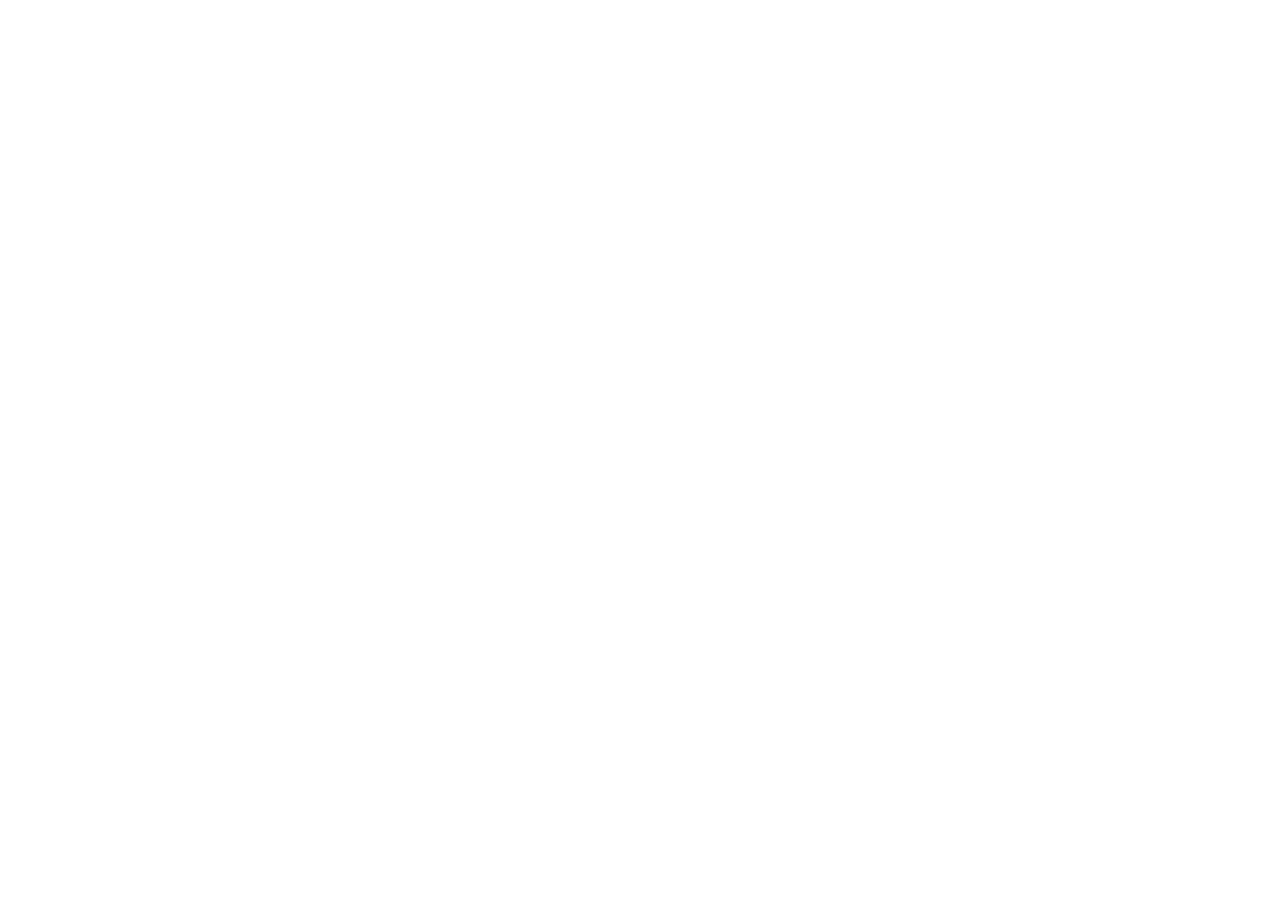
==== chaos/index.html @ abe472d8 "Add Arkham Chaos" ====
<!DOCTYPE html>
<html lang="en">
  <head>
    <meta charset="UTF-8" />
    <link rel="icon" type="image/svg+xml" href="/vite.svg" />
    <meta name="viewport" content="width=device-width, initial-scale=1.0" />
    <title>Arkham Card Chaos Bag</title>
    <script type="module" crossorigin src="/assets/index.84c546af.js"></script>
    <link rel="stylesheet" href="/assets/index.a667ba28.css">
  </head>
  <body>
    <div id="app"></div>
    
  </body>
</html>
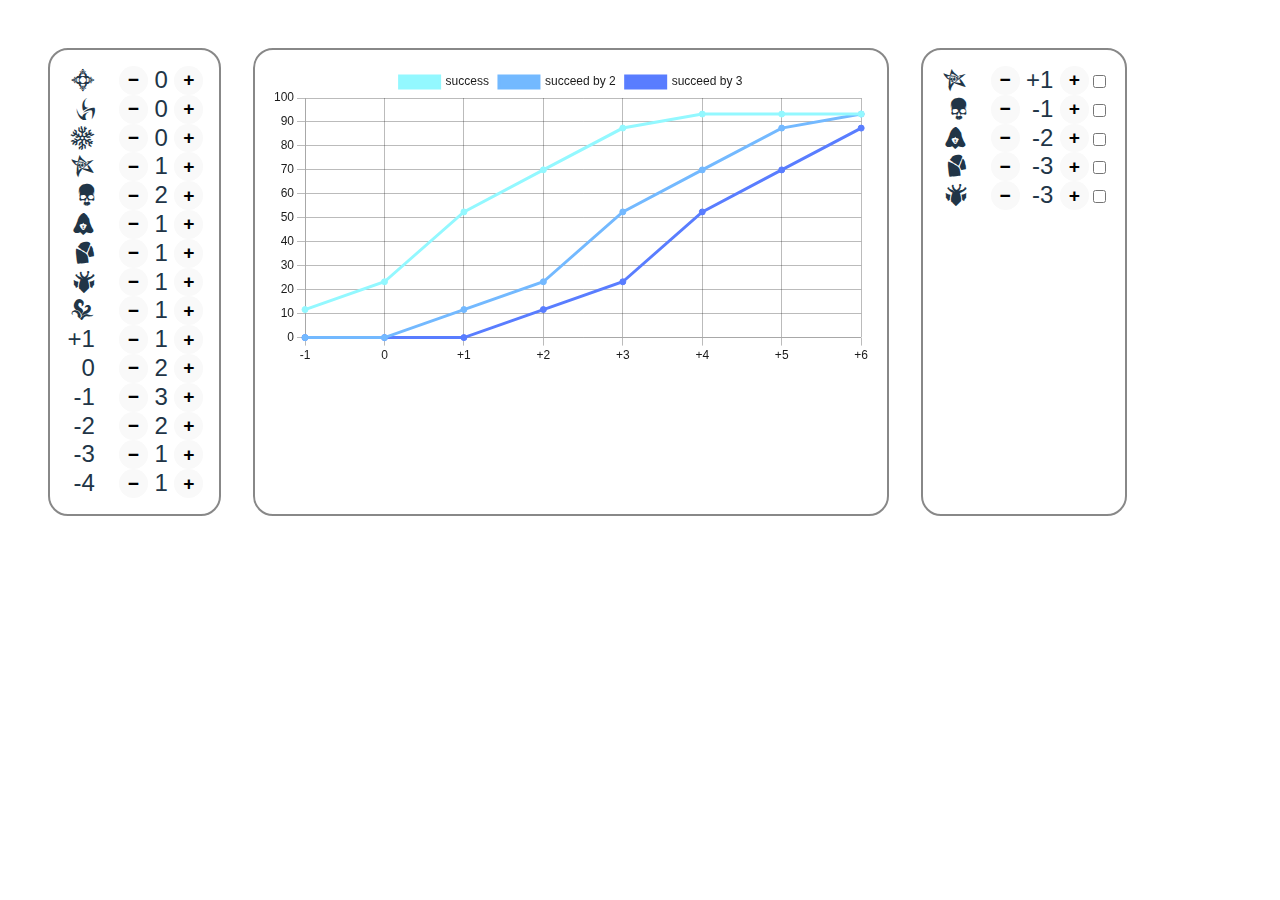
==== commit 1fc19867: "Fix paths for chaos" ====
--- a/chaos/index.html
+++ b/chaos/index.html
@@ -2,11 +2,10 @@
 <html lang="en">
   <head>
     <meta charset="UTF-8" />
-    <link rel="icon" type="image/svg+xml" href="/vite.svg" />
     <meta name="viewport" content="width=device-width, initial-scale=1.0" />
     <title>Arkham Card Chaos Bag</title>
-    <script type="module" crossorigin src="/assets/index.84c546af.js"></script>
-    <link rel="stylesheet" href="/assets/index.a667ba28.css">
+    <script type="module" crossorigin src="/chaos/assets/index.84c546af.js"></script>
+    <link rel="stylesheet" href="/chaos/assets/index.a667ba28.css">
   </head>
   <body>
     <div id="app"></div>
--- a/chaos/assets/index.a667ba28.css
+++ b/chaos/assets/index.a667ba28.css
@@ -0,0 +1 @@
+:root{font-family:Inter,Avenir,Helvetica,Arial,sans-serif;font-size:16px;line-height:24px;font-weight:400;color-scheme:light dark;color:#ffffffde;background-color:#242424;font-synthesis:none;text-rendering:optimizeLegibility;-webkit-font-smoothing:antialiased;-moz-osx-font-smoothing:grayscale;-webkit-text-size-adjust:100%}a{text-decoration:inherit}a{font-weight:500;color:#646cff}a:hover{color:#535bf2}body{margin:0;min-width:320px;min-height:100vh}h1{font-size:3.2em;line-height:1.1}#app{max-width:1280px;margin:0 auto;padding:2rem}button{border:1px solid transparent;padding:.6em 1.2em;font-family:inherit;background-color:#1a1a1a;cursor:pointer;transition:border-color .25s}button:hover{border-color:#646cff}button:focus,button:focus-visible{outline:4px auto -webkit-focus-ring-color}@media (prefers-color-scheme: light){:root{color:#213547;background-color:#fff}a:hover{color:#747bff}button{background-color:#f9f9f9}}#contents-tracker{font-size:1.5rem;line-height:1.8rem;padding-left:.3rem}#contents-tracker div,#chaos-outcomes{display:flex}#token-values{font-size:1.5rem;line-height:1.8rem;padding-left:.2rem}#token-values div{display:flex}.outcome-container{width:600px}.plus-button,.minus-button{border-radius:50%;padding:.1rem .5rem;font-size:1.2rem;font-weight:700}.plus-button:before{content:"+"}.minus-button:before{content:"\2212"}.card{padding:1rem;margin:1rem;border:solid 2px #888888;border-radius:20px}.calculator-view{display:flex}.token-name{padding-right:1em;padding-left:.5rem;width:2rem;display:flex;justify-content:flex-end}.token-count{padding:0 .4rem}.token-value{padding:0 .4rem;width:1.7rem;display:flex;justify-content:flex-end}@font-face{font-family:Arkham Icons;src:url(/chaos/assets/arkham-icons.6df627cf.otf) format("opentype"),url(/assets/arkham-icons.854ffe53.ttf) format("truetype")}[class^=icon-],[class*=" icon-"]{font-family:Arkham Icons;speak:none;font-style:normal;font-weight:400;font-variant:normal;text-transform:none;-webkit-font-smoothing:antialiased}.icon-skull:before{content:"k"}.icon-cultist:before{content:"l"}.icon-tablet:before{content:"q"}.icon-squiddy:before{content:"n"}.icon-eldersign:before{content:"o"}.icon-autofail:before{content:"m"}.icon-bless:before{content:"v"}.icon-curse:before{content:"w"}.icon-frost:before{content:"x"}.icon-investigator:before{content:"u"}.icon-willpower:before{content:"p"}.icon-intellect:before{content:"b"}.icon-strength:before{content:"c"}.icon-agility:before{content:"a"}
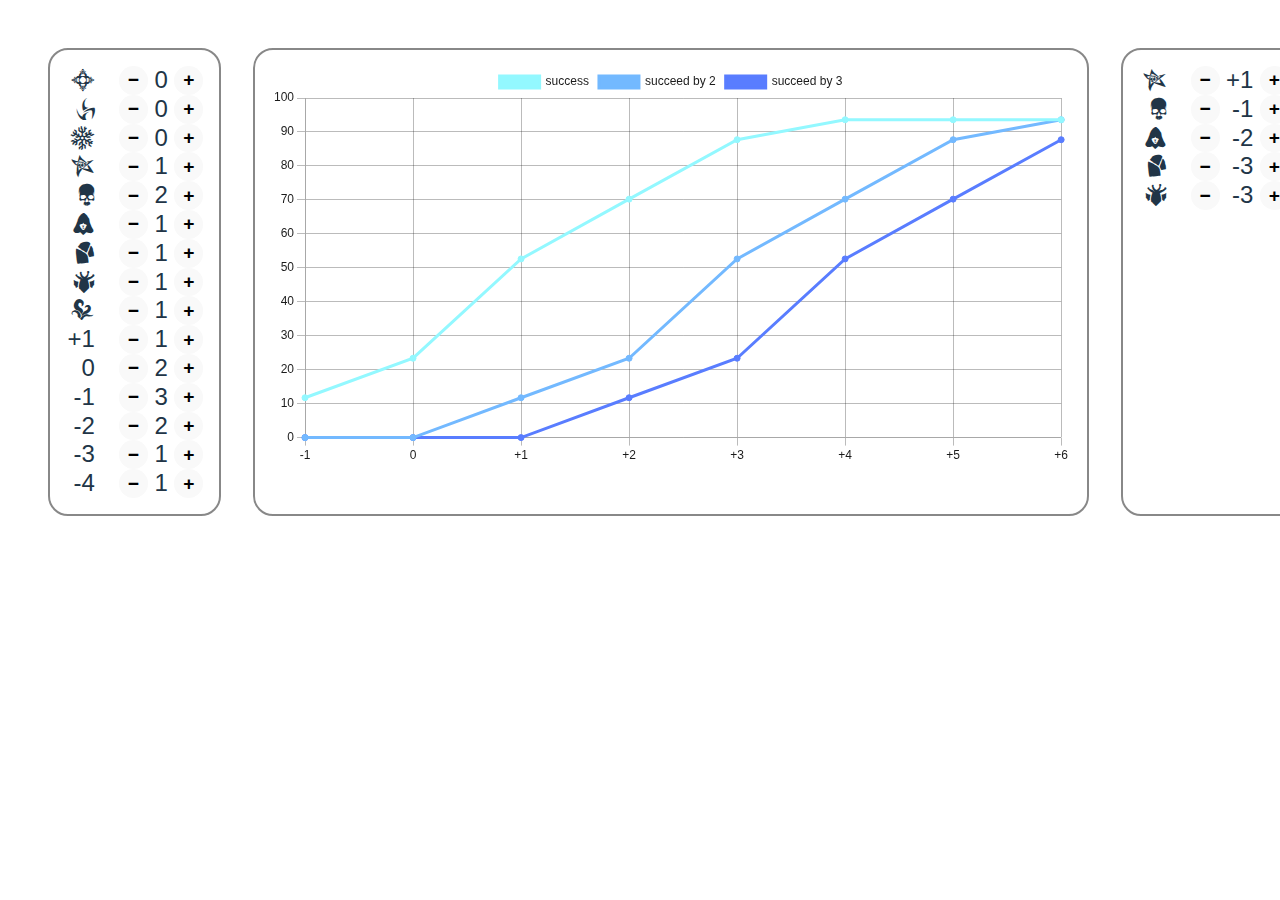
==== commit 5f2af2cc: "Updated chaos bag" ====
--- a/chaos/index.html
+++ b/chaos/index.html
@@ -2,10 +2,11 @@
 <html lang="en">
   <head>
     <meta charset="UTF-8" />
+    <link rel="icon" type="image/svg+xml" href="/vite.svg" />
     <meta name="viewport" content="width=device-width, initial-scale=1.0" />
     <title>Arkham Card Chaos Bag</title>
     <script type="module" crossorigin src="/chaos/assets/index.84c546af.js"></script>
-    <link rel="stylesheet" href="/chaos/assets/index.a667ba28.css">
+    <link rel="stylesheet" href="/chaos/assets/index.3281cb2b.css">
   </head>
   <body>
     <div id="app"></div>
--- a/chaos/assets/index.3281cb2b.css
+++ b/chaos/assets/index.3281cb2b.css
@@ -0,0 +1 @@
+:root{font-family:Helvetica,Arial,sans-serif;font-size:16px;line-height:24px;color-scheme:light dark;color:#ffffffde;background-color:#242424;font-synthesis:none;text-rendering:optimizeLegibility;-webkit-font-smoothing:antialiased;-moz-osx-font-smoothing:grayscale;-webkit-text-size-adjust:100%}body{margin:0;min-width:320px;min-height:100vh}#app{max-width:1280px;margin:0 auto;padding:2rem}button{border:1px solid transparent;background-color:#1a1a1a;cursor:pointer;transition:border-color .25s}button:hover{border-color:#646cff}@media (prefers-color-scheme: light){:root{color:#213547;background-color:#fff}a:hover{color:#747bff}button{background-color:#f9f9f9}}#contents-tracker{font-size:1.5rem;line-height:1.8rem;padding-left:.3rem}#contents-tracker div{display:flex}#chaos-outcomes{display:flex;max-width:800px;flex:1}#token-values{font-size:1.5rem;line-height:1.8rem;padding-left:.2rem}#token-values div{display:flex}.outcome-container{flex:1}.plus-button,.minus-button{border-radius:50%;padding:.1rem .5rem;font-size:1.2rem;font-weight:700}.plus-button:before{content:"+"}.minus-button:before{content:"\2212"}.card{padding:1rem;margin:1rem;border:solid 2px #888888;border-radius:20px}.calculator-view{display:flex}@media screen and (max-width: 600px){.calculator-view{flex-flow:wrap row}#chaos-outcomes{order:-1}}.token-name{padding-right:1em;padding-left:.5rem;width:2rem;display:flex;justify-content:flex-end}.token-count{padding:0 .4rem}.token-value{padding:0 .4rem;width:1.7rem;display:flex;justify-content:flex-end}@font-face{font-family:Arkham Icons;src:url(/chaos/assets/arkham-icons.6df627cf.otf) format("opentype"),url(/chaos/assets/arkham-icons.854ffe53.ttf) format("truetype")}[class^=icon-],[class*=" icon-"]{font-family:Arkham Icons;speak:none;font-style:normal;font-weight:400;font-variant:normal;text-transform:none;-webkit-font-smoothing:antialiased}.icon-skull:before{content:"k"}.icon-cultist:before{content:"l"}.icon-tablet:before{content:"q"}.icon-squiddy:before{content:"n"}.icon-eldersign:before{content:"o"}.icon-autofail:before{content:"m"}.icon-bless:before{content:"v"}.icon-curse:before{content:"w"}.icon-frost:before{content:"x"}.icon-investigator:before{content:"u"}.icon-willpower:before{content:"p"}.icon-intellect:before{content:"b"}.icon-strength:before{content:"c"}.icon-agility:before{content:"a"}
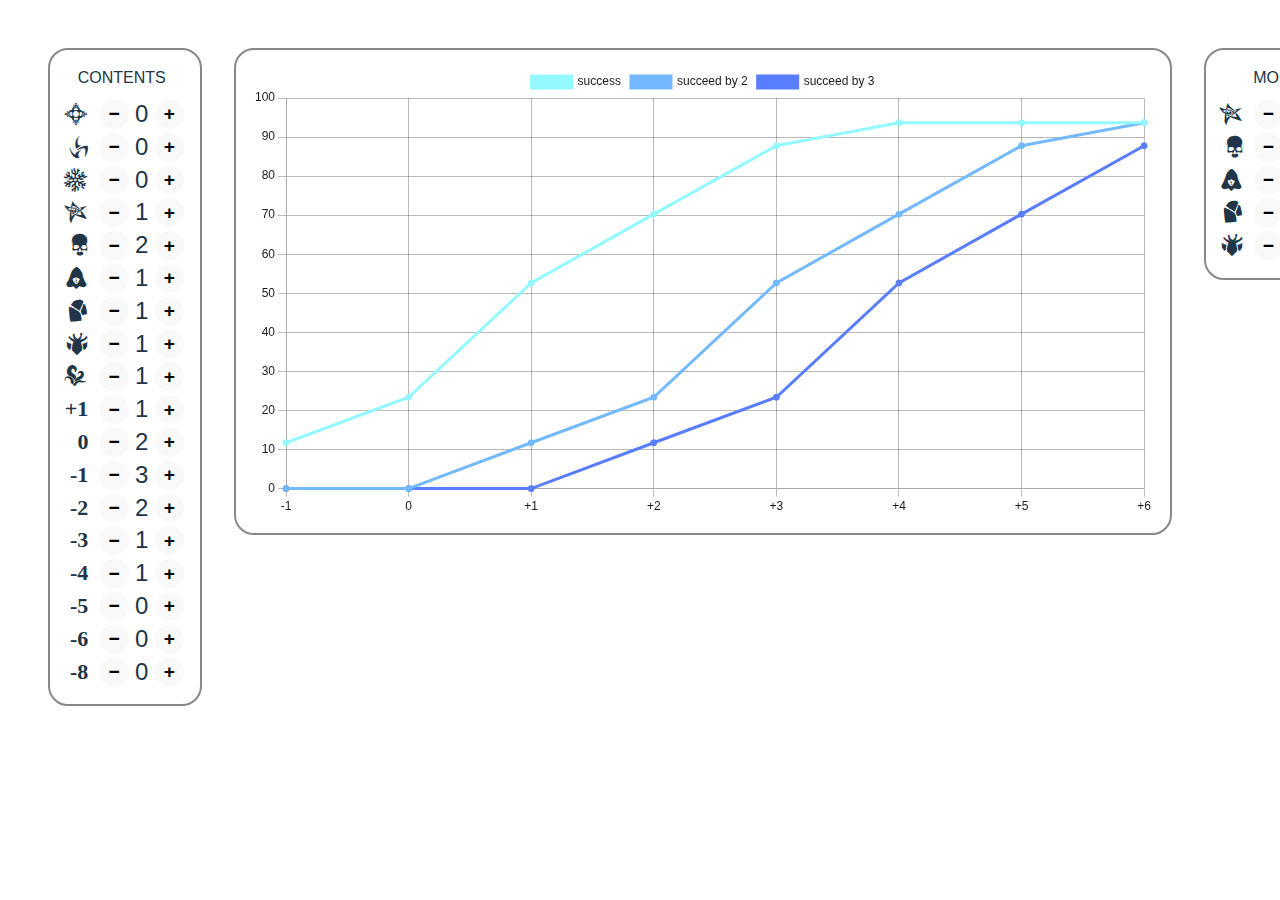
==== commit 613f22b0: "Update for chaos bag" ====
--- a/chaos/index.html
+++ b/chaos/index.html
@@ -5,8 +5,8 @@
     <link rel="icon" type="image/svg+xml" href="/vite.svg" />
     <meta name="viewport" content="width=device-width, initial-scale=1.0" />
     <title>Arkham Card Chaos Bag</title>
-    <script type="module" crossorigin src="/chaos/assets/index.84c546af.js"></script>
-    <link rel="stylesheet" href="/chaos/assets/index.3281cb2b.css">
+    <script type="module" crossorigin src="/chaos/assets/index.2d23c9df.js"></script>
+    <link rel="stylesheet" href="/chaos/assets/index.a3a1d886.css">
   </head>
   <body>
     <div id="app"></div>
--- a/chaos/assets/index.a3a1d886.css
+++ b/chaos/assets/index.a3a1d886.css
@@ -0,0 +1 @@
+:root{font-family:Helvetica,Arial,sans-serif;font-size:16px;line-height:24px;color-scheme:light dark;color:#ffffffde;background-color:#242424;text-rendering:optimizeLegibility;-webkit-font-smoothing:antialiased;-moz-osx-font-smoothing:grayscale;-webkit-text-size-adjust:100%}body{margin:0;min-width:320px;min-height:100vh}#app{max-width:1280px;margin:0 auto;padding:2rem}button{border:1px solid transparent;background-color:#1a1a1a;cursor:pointer;transition:border-color .25s}button:hover{border-color:#646cff}@media (prefers-color-scheme: light){:root{color:#213547;background-color:#fff}a:hover{color:#747bff}button{background-color:#f9f9f9}}h2{margin:0}#contents-tracker{padding-left:.6rem}#contents-tracker div{display:flex}#chaos-outcomes{flex:1}#token-values{padding-left:.5rem}.token-row{font-size:1.5rem;line-height:1.8rem;padding:2px 0}#token-values div,.outcome-container{display:flex}.plus-button,.minus-button{border-radius:50%;padding:.1rem .5rem;font-size:1.2rem;font-weight:700}.plus-button:before{content:"+"}.minus-button:before{content:"\2212"}.card{padding:1rem;margin:1rem;border:solid 2px #888888;border-radius:20px}.card h2,p{font-weight:500;font-size:16px;font-family:Avenir,Helvetica,sans-serif;text-transform:uppercase}.card-title{display:flex;justify-content:center;padding-bottom:.5rem}.calculator-view{display:flex}.token-name{padding-right:.5em;padding-left:.2rem;width:1.6rem;display:flex;justify-content:flex-end;font-family:serif;font-weight:700;font-size:22px}.token-count{padding:0 .4rem}.token-value{padding:0 .4rem;width:1.6rem;display:flex;justify-content:flex-end}@media screen and (max-width: 600px){.calculator-view{flex-flow:wrap row}#chaos-outcomes{order:-1}#app{padding:0}.card{margin:.4rem;padding:1rem .3rem}}@font-face{font-family:Arkham Icons;src:url(/chaos/assets/arkham-icons.6df627cf.otf) format("opentype"),url(/chaos/assets/arkham-icons.854ffe53.ttf) format("truetype")}[class^=icon-],[class*=" icon-"]{font-family:Arkham Icons;speak:none;font-style:normal;font-size:24px;font-weight:400;font-variant:normal;text-transform:none;-webkit-font-smoothing:antialiased}.icon-skull:before{content:"k"}.icon-cultist:before{content:"l"}.icon-tablet:before{content:"q"}.icon-squiddy:before{content:"n"}.icon-eldersign:before{content:"o"}.icon-autofail:before{content:"m"}.icon-bless:before{content:"v"}.icon-curse:before{content:"w"}.icon-frost:before{content:"x"}.icon-investigator:before{content:"u"}.icon-willpower:before{content:"p"}.icon-intellect:before{content:"b"}.icon-strength:before{content:"c"}.icon-agility:before{content:"a"}
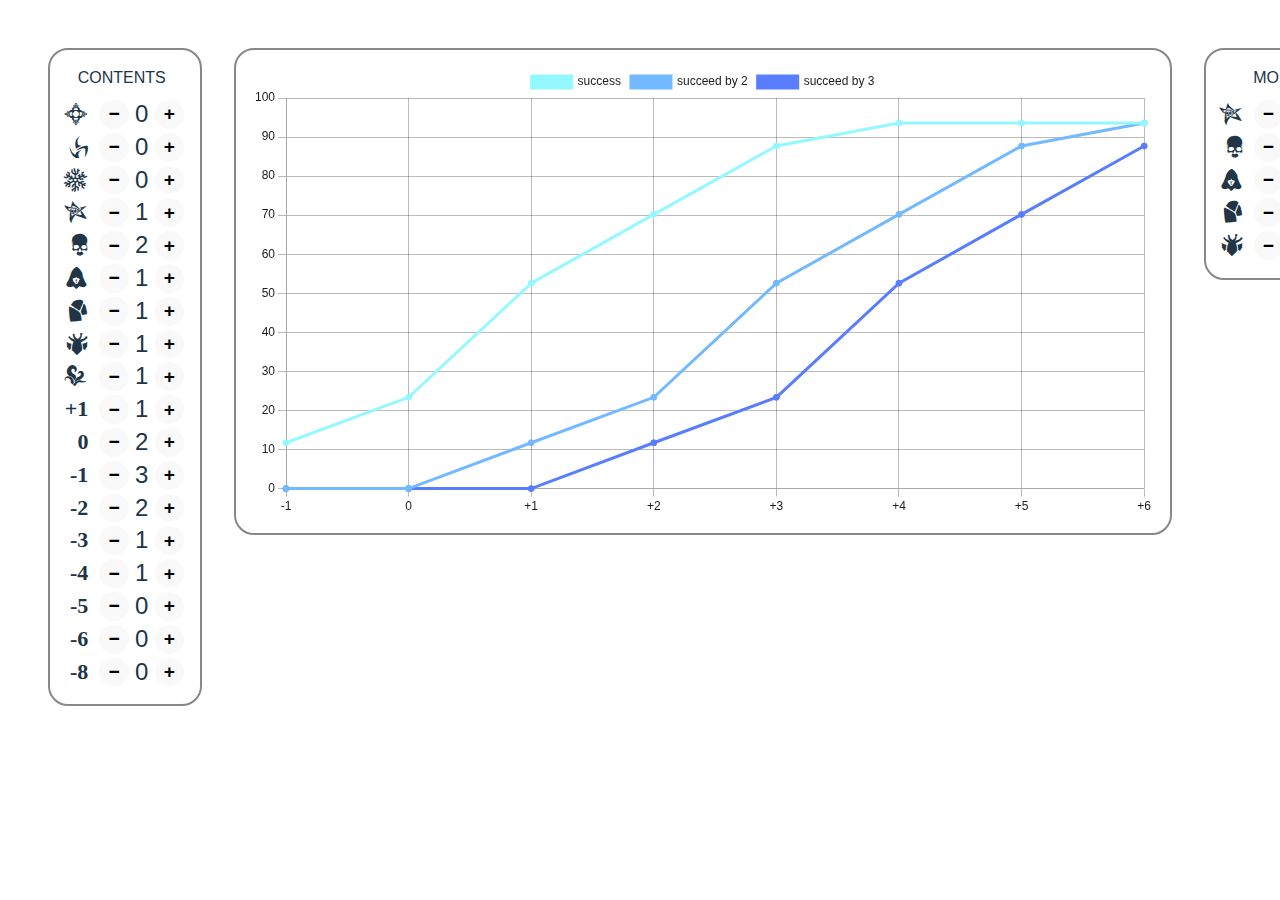
==== commit 61172f71: "Update chaos to make redraw toggle work" ====
--- a/chaos/index.html
+++ b/chaos/index.html
@@ -5,7 +5,7 @@
     <link rel="icon" type="image/svg+xml" href="/vite.svg" />
     <meta name="viewport" content="width=device-width, initial-scale=1.0" />
     <title>Arkham Card Chaos Bag</title>
-    <script type="module" crossorigin src="/chaos/assets/index.2d23c9df.js"></script>
+    <script type="module" crossorigin src="/chaos/assets/index.74b5acaa.js"></script>
     <link rel="stylesheet" href="/chaos/assets/index.a3a1d886.css">
   </head>
   <body>
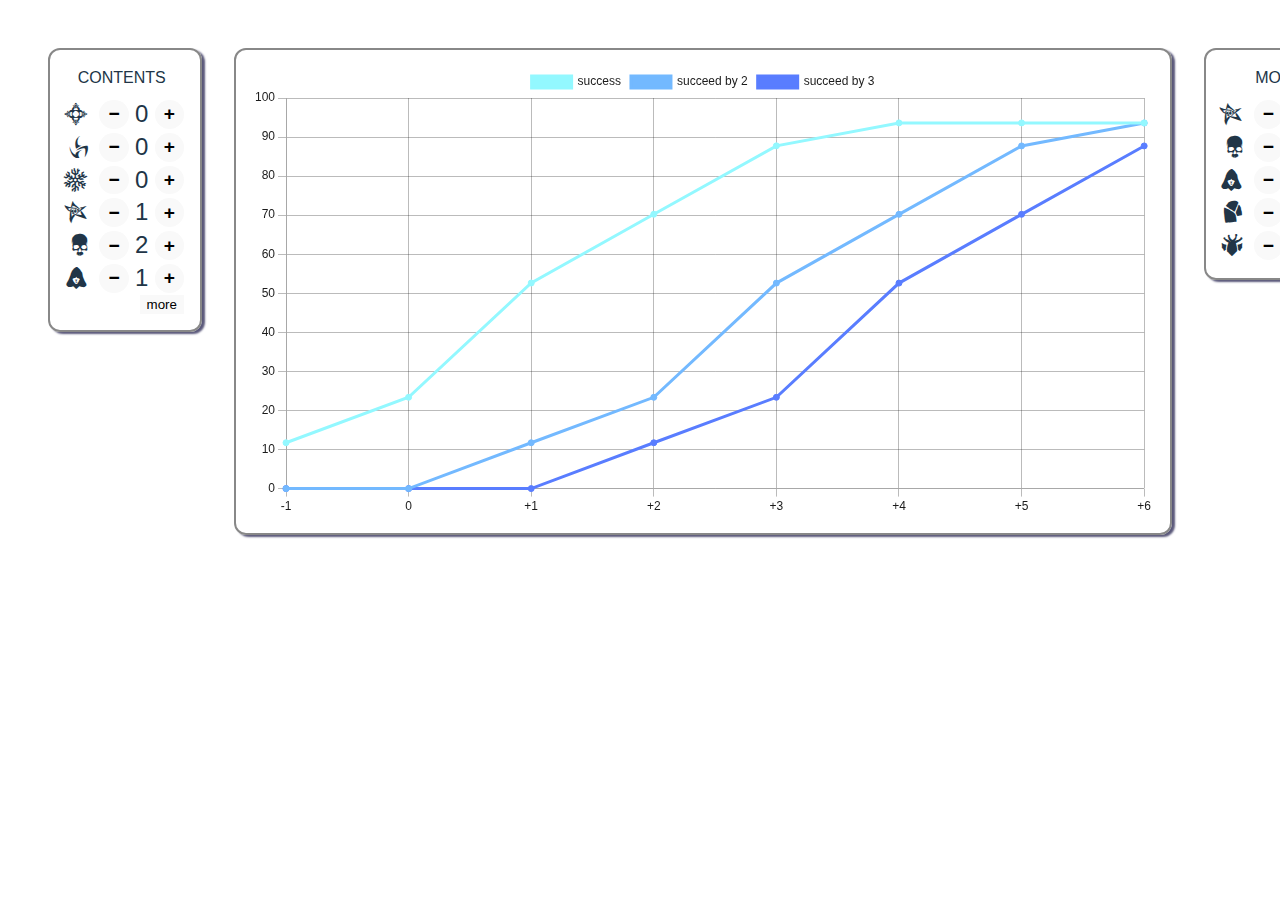
==== commit 811f6a3a: "Local storage and bag size for Chaos" ====
--- a/chaos/index.html
+++ b/chaos/index.html
@@ -5,8 +5,8 @@
     <link rel="icon" type="image/svg+xml" href="/vite.svg" />
     <meta name="viewport" content="width=device-width, initial-scale=1.0" />
     <title>Arkham Card Chaos Bag</title>
-    <script type="module" crossorigin src="/chaos/assets/index.74b5acaa.js"></script>
-    <link rel="stylesheet" href="/chaos/assets/index.a3a1d886.css">
+    <script type="module" crossorigin src="/chaos/assets/index.c43b6974.js"></script>
+    <link rel="stylesheet" href="/chaos/assets/index.a5d5cd37.css">
   </head>
   <body>
     <div id="app"></div>
--- a/chaos/assets/index.a5d5cd37.css
+++ b/chaos/assets/index.a5d5cd37.css
@@ -0,0 +1 @@
+:root{font-family:Helvetica,Arial,sans-serif;font-size:16px;line-height:24px;color-scheme:light dark;color:#ffffffde;background-color:#242424;text-rendering:optimizeLegibility;-webkit-font-smoothing:antialiased;-moz-osx-font-smoothing:grayscale;-webkit-text-size-adjust:100%}body{margin:0;min-width:320px;min-height:100vh}#app{max-width:1280px;margin:0 auto;padding:2rem}button{border:1px solid transparent;background-color:#1a1a1a;cursor:pointer;transition:border-color .25s}button:hover{border-color:#646cff}@media (prefers-color-scheme: light){:root{color:#213547;background-color:#fff}a:hover{color:#747bff}button{background-color:#f9f9f9}}h2{margin:0}#contents-tracker{padding-left:.6rem}#contents-tracker div{display:flex}#contents-tracker div.contents-collapsed{display:none}#contents-expand{margin-left:auto}#chaos-outcomes{flex:1}#token-values{padding-left:.5rem}.token-row{font-size:1.5rem;line-height:1.8rem;padding:2px 0}#token-values div{display:flex}.contents-counts-row{font-size:.8rem;line-height:1rem}.contents-counts-row span{background-color:#0b3336;padding:.15rem .35rem;border-radius:8px;margin-left:auto}#bag-size{padding-right:.25em}.rules-row{font-size:1rem}.rules-name{white-space:nowrap}.outcome-container{display:flex}.plus-button,.minus-button{border-radius:50%;padding:.1rem .5rem;font-size:1.2rem;font-weight:700}.plus-button:before{content:"+"}.minus-button:before{content:"\2212"}input[type=checkbox]{-webkit-appearance:none;appearance:none;margin:0;width:1rem;height:1rem;border:.15rem solid currentColor;color:currentColor;border-radius:.15rem;display:grid;place-content:center}input[type=checkbox]:before{content:"";width:.65em;height:.65em;transform:scale(0);transition:.12s transform ease-in-out;box-shadow:inset 1em 1em;background-color:currentColor}input[type=checkbox]:checked:before{transform:scale(1)}input.redraw-toggle{margin-top:.4rem;margin-left:.5rem}.card{padding:1rem;margin:1rem;border:solid 2px #888888;border-radius:12px;box-shadow:3px 2px 2px #5a587a}.card h2,p{font-weight:500;font-size:16px;font-family:Avenir,Helvetica,sans-serif;text-transform:uppercase}.card-title{display:flex;justify-content:center;padding-bottom:.5rem}.calculator-view{display:flex}.token-name{padding-right:.5em;padding-left:.2rem;width:1.6rem;display:flex;justify-content:flex-end;font-family:serif;font-weight:700;font-size:22px}.token-count{padding:0 .4rem}.token-value{padding:0 .4rem;width:1.6rem;display:flex;justify-content:flex-end}@media (prefers-color-scheme: light){.contents-counts-row span{background-color:#e6fdff}}@media screen and (max-width: 600px){.calculator-view{flex-flow:wrap row}#chaos-outcomes{order:-1}#app{padding:0}.card{margin:.4rem;padding:1rem .3rem}}@font-face{font-family:Arkham Icons;src:url(/chaos/assets/arkham-icons.6df627cf.otf) format("opentype"),url(/chaos/assets/arkham-icons.854ffe53.ttf) format("truetype")}[class^=icon-],[class*=" icon-"]{font-family:Arkham Icons;speak:none;font-style:normal;font-size:24px;font-weight:400;font-variant:normal;text-transform:none;-webkit-font-smoothing:antialiased}.icon-skull:before{content:"k"}.icon-cultist:before{content:"l"}.icon-tablet:before{content:"q"}.icon-squiddy:before{content:"n"}.icon-eldersign:before{content:"o"}.icon-autofail:before{content:"m"}.icon-bless:before{content:"v"}.icon-curse:before{content:"w"}.icon-frost:before{content:"x"}.icon-investigator:before{content:"u"}.icon-willpower:before{content:"p"}.icon-intellect:before{content:"b"}.icon-strength:before{content:"c"}.icon-agility:before{content:"a"}
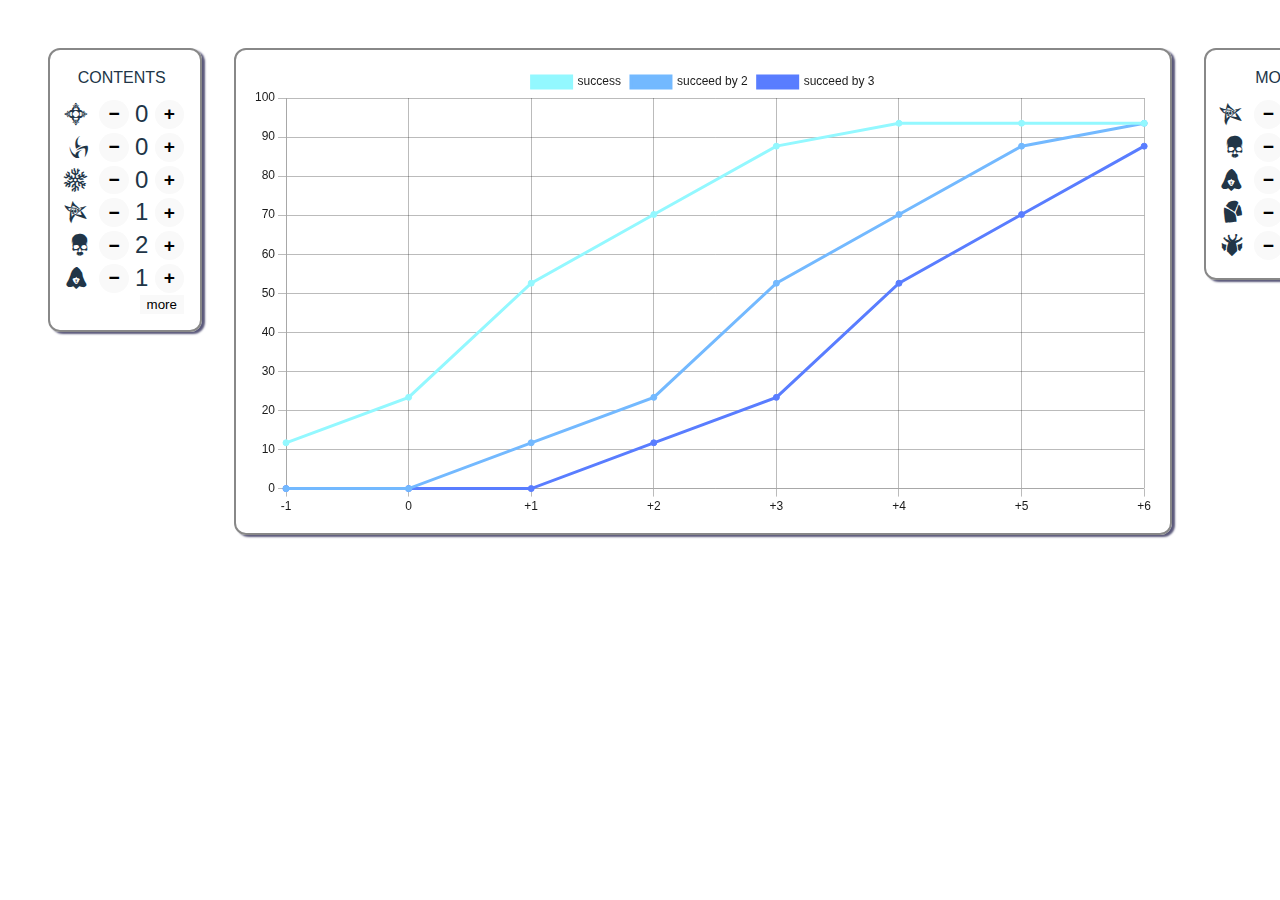
==== commit 51462db0: "Fix bug of chaos redraw checkboxs not respecting initial state" ====
--- a/chaos/index.html
+++ b/chaos/index.html
@@ -5,7 +5,7 @@
     <link rel="icon" type="image/svg+xml" href="/vite.svg" />
     <meta name="viewport" content="width=device-width, initial-scale=1.0" />
     <title>Arkham Card Chaos Bag</title>
-    <script type="module" crossorigin src="/chaos/assets/index.c43b6974.js"></script>
+    <script type="module" crossorigin src="/chaos/assets/index.c8e3219d.js"></script>
     <link rel="stylesheet" href="/chaos/assets/index.a5d5cd37.css">
   </head>
   <body>
